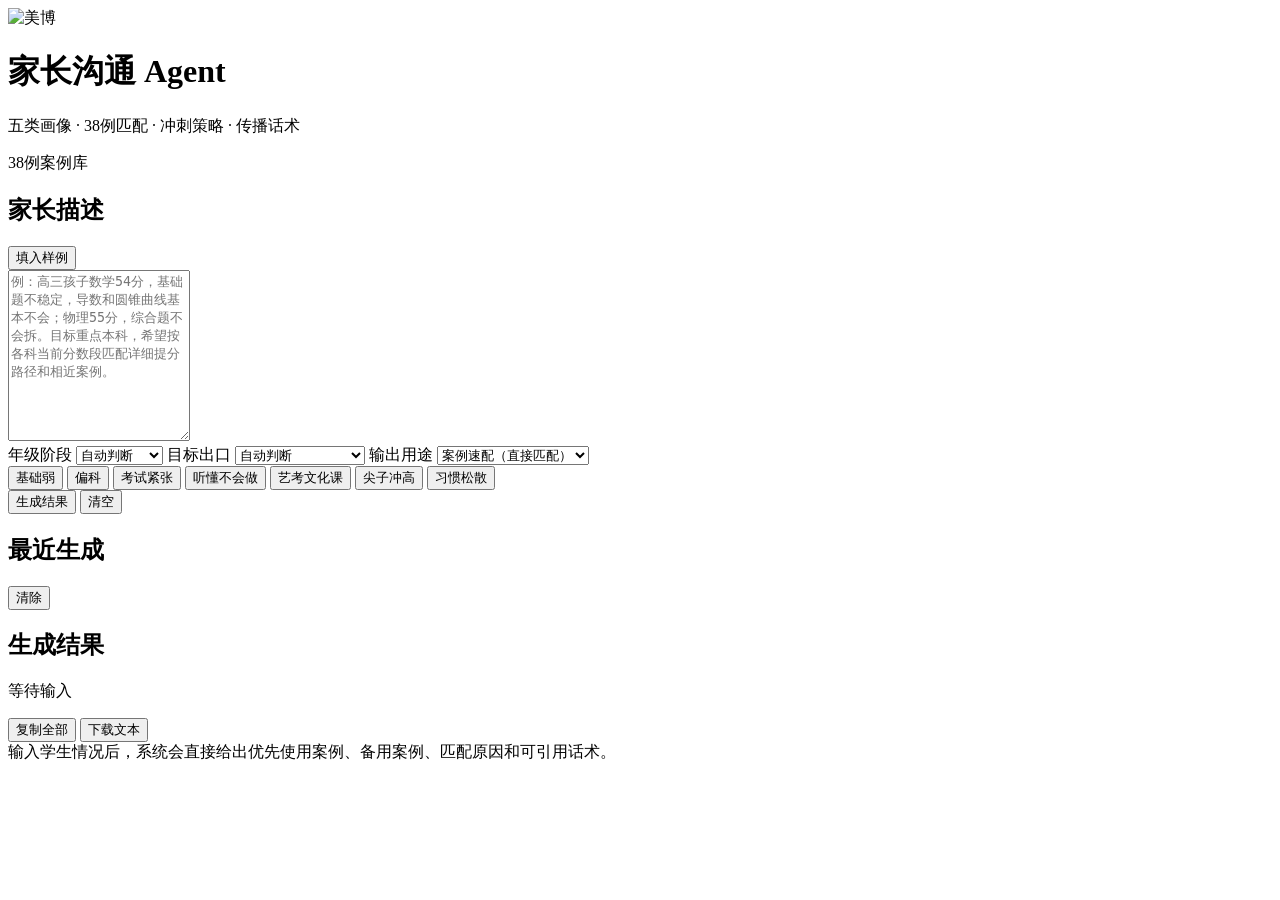
==== index.html @ f77c0be0 "Publish Meibo consulting matcher: index.html" ====
<!doctype html>
<html lang="zh-CN">
  <head>
    <meta charset="utf-8">
    <meta name="viewport" content="width=device-width, initial-scale=1">
    <title>美博家长沟通 Agent</title>
    <link rel="stylesheet" href="./styles.css">
  </head>
  <body>
    <header class="topbar">
      <div class="brand">
        <img src="./assets/meibo_logo.png" alt="美博">
        <div>
          <h1>家长沟通 Agent</h1>
          <p>五类画像 · 38例匹配 · 冲刺策略 · 传播话术</p>
        </div>
      </div>
      <div class="status">38例案例库</div>
    </header>

    <main class="shell">
      <section class="workspace" aria-label="家长描述输入">
        <div class="input-panel">
          <div class="panel-head">
            <h2>家长描述</h2>
            <button class="ghost-btn" id="sampleBtn" type="button">填入样例</button>
          </div>

          <textarea id="parentText" rows="11" placeholder="例：高三孩子数学54分，基础题不稳定，导数和圆锥曲线基本不会；物理55分，综合题不会拆。目标重点本科，希望按各科当前分数段匹配详细提分路径和相近案例。"></textarea>

          <div class="field-grid">
            <label>
              年级阶段
              <select id="grade">
                <option value="auto">自动判断</option>
                <option value="高一/衔接">高一/衔接</option>
                <option value="高二">高二</option>
                <option value="高三">高三</option>
                <option value="艺考文化课">艺考文化课</option>
                <option value="全日制冲刺">全日制冲刺</option>
              </select>
            </label>

            <label>
              目标出口
              <select id="target">
                <option value="auto">自动判断</option>
                <option value="清北/强基/顶尖985">清北/强基/顶尖985</option>
                <option value="985/重点211">985/重点211</option>
                <option value="211/重点本科">211/重点本科</option>
                <option value="本科线/稳上线">本科线/稳上线</option>
                <option value="艺考文化课">艺考文化课</option>
              </select>
            </label>

            <label>
              输出用途
              <select id="mode">
                <option value="cases" selected>案例速配（直接匹配）</option>
                <option value="full">完整沟通方案</option>
                <option value="consultant">咨询老师话术</option>
                <option value="academic">教务/教研讲法</option>
                <option value="share">家长传播短句</option>
                <option value="followup">微信跟进</option>
              </select>
            </label>
          </div>

          <div class="chips" aria-label="常见关注点">
            <button type="button" data-chip="基础弱">基础弱</button>
            <button type="button" data-chip="偏科">偏科</button>
            <button type="button" data-chip="考试紧张">考试紧张</button>
            <button type="button" data-chip="听懂不会做">听懂不会做</button>
            <button type="button" data-chip="艺考文化课">艺考文化课</button>
            <button type="button" data-chip="尖子冲高">尖子冲高</button>
            <button type="button" data-chip="习惯松散">习惯松散</button>
          </div>

          <div class="actions">
            <button class="primary-btn" id="generateBtn" type="button">生成结果</button>
            <button class="secondary-btn" id="clearBtn" type="button">清空</button>
          </div>
        </div>

        <aside class="history-panel" aria-label="最近生成">
          <div class="panel-head">
            <h2>最近生成</h2>
            <button class="ghost-btn" id="clearHistoryBtn" type="button">清除</button>
          </div>
          <div id="historyList" class="history-list"></div>
        </aside>
      </section>

      <section class="result-wrap" aria-live="polite">
        <div class="result-toolbar">
          <div>
            <h2>生成结果</h2>
            <p id="resultMeta">等待输入</p>
          </div>
          <div class="toolbar-actions">
            <button class="secondary-btn" id="copyBtn" type="button">复制全部</button>
            <button class="secondary-btn" id="downloadBtn" type="button">下载文本</button>
          </div>
        </div>
        <div id="result" class="result-empty">
          输入学生情况后，系统会直接给出优先使用案例、备用案例、匹配原因和可引用话术。
        </div>
      </section>
    </main>

    <div class="toast" id="toast" role="status" aria-live="polite"></div>

    <script src="./app.js"></script>
  </body>
</html>
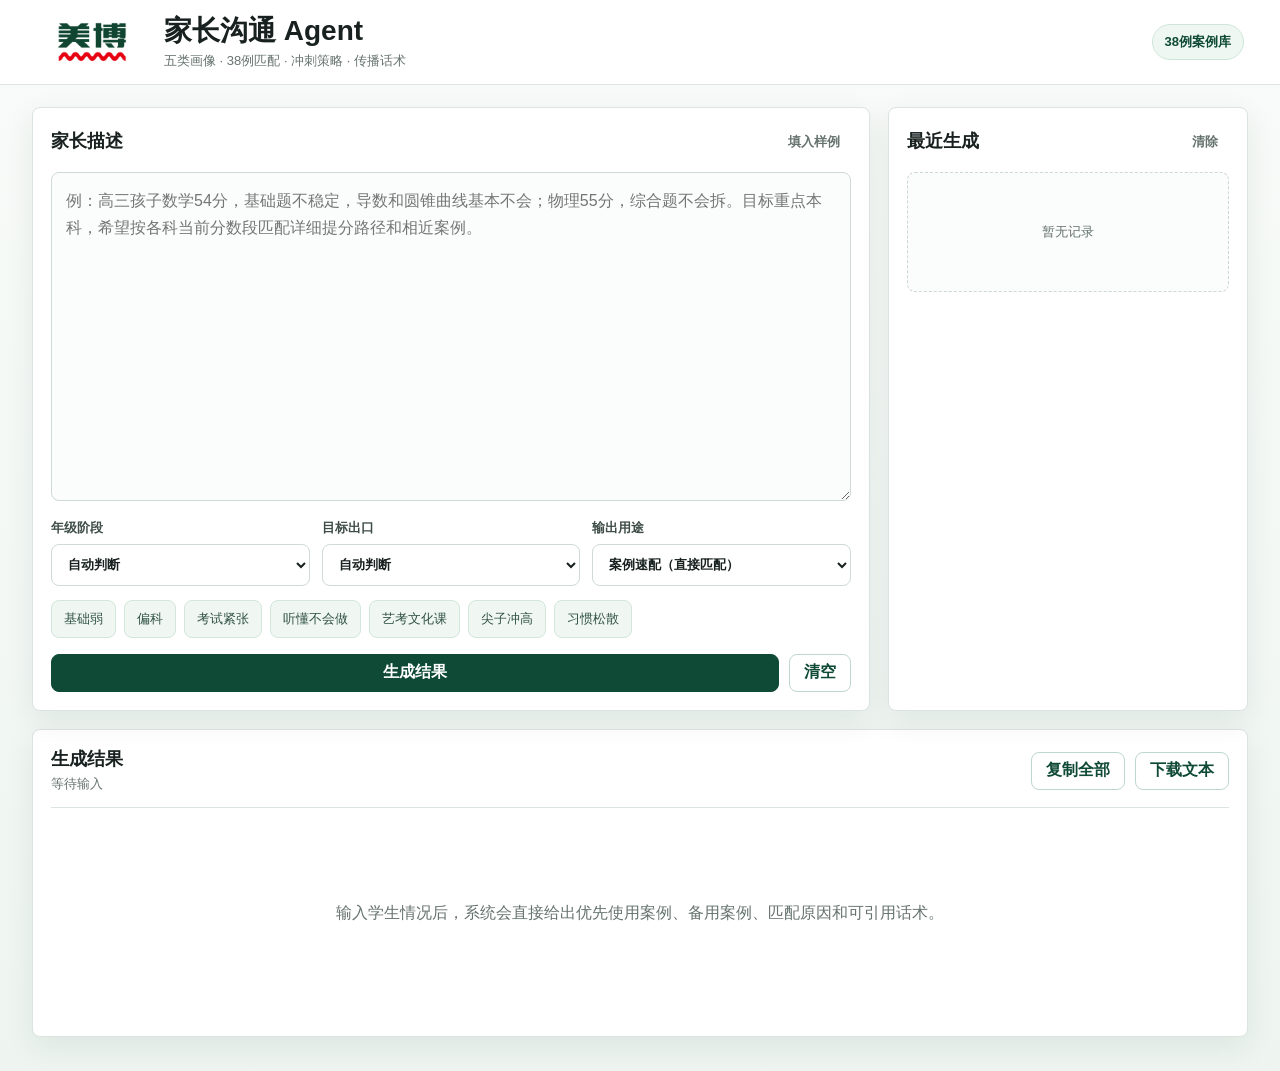
==== commit 7faacd42: "Refine score levels and consultation matching" ====
--- a/index.html
+++ b/index.html
@@ -58,10 +58,6 @@
               <select id="mode">
                 <option value="cases" selected>案例速配（直接匹配）</option>
                 <option value="full">完整沟通方案</option>
-                <option value="consultant">咨询老师话术</option>
-                <option value="academic">教务/教研讲法</option>
-                <option value="share">家长传播短句</option>
-                <option value="followup">微信跟进</option>
               </select>
             </label>
           </div>
--- a/styles.css
+++ b/styles.css
@@ -0,0 +1,956 @@
+:root {
+  --brand: #0f4a37;
+  --brand-2: #1f6b52;
+  --accent: #e60012;
+  --ink: #18211f;
+  --muted: #66736f;
+  --line: #dce4e0;
+  --panel: #ffffff;
+  --soft: #f5f8f6;
+  --warm: #fff7f0;
+  --blue: #edf5ff;
+  --shadow: 0 10px 30px rgba(16, 48, 38, 0.08);
+}
+
+* {
+  box-sizing: border-box;
+}
+
+html {
+  min-width: 320px;
+}
+
+body {
+  margin: 0;
+  color: var(--ink);
+  background: linear-gradient(180deg, #f8fbf9 0%, #eef5f1 100%);
+  font-family: -apple-system, BlinkMacSystemFont, "PingFang SC", "Microsoft YaHei", "Helvetica Neue", Arial, sans-serif;
+  letter-spacing: 0;
+}
+
+button,
+textarea,
+select {
+  font: inherit;
+}
+
+button {
+  cursor: pointer;
+}
+
+.topbar {
+  position: sticky;
+  top: 0;
+  z-index: 5;
+  display: flex;
+  align-items: center;
+  justify-content: space-between;
+  gap: 20px;
+  min-height: 76px;
+  padding: 14px clamp(16px, 3vw, 36px);
+  background: rgba(255, 255, 255, 0.92);
+  border-bottom: 1px solid var(--line);
+  backdrop-filter: blur(16px);
+}
+
+.brand {
+  display: flex;
+  align-items: center;
+  gap: 16px;
+  min-width: 0;
+}
+
+.brand img {
+  width: 112px;
+  height: 42px;
+  object-fit: contain;
+  background: #fff;
+}
+
+.brand h1 {
+  margin: 0;
+  font-size: clamp(20px, 2.2vw, 28px);
+  line-height: 1.2;
+  font-weight: 760;
+}
+
+.brand p {
+  margin: 4px 0 0;
+  color: var(--muted);
+  font-size: 13px;
+  line-height: 1.4;
+}
+
+.status {
+  flex: 0 0 auto;
+  padding: 8px 12px;
+  color: var(--brand);
+  background: #eef7f2;
+  border: 1px solid #cfe5da;
+  border-radius: 999px;
+  font-size: 13px;
+  font-weight: 650;
+}
+
+.shell {
+  width: min(1440px, 100%);
+  margin: 0 auto;
+  padding: 22px clamp(14px, 2.5vw, 34px) 34px;
+}
+
+.workspace {
+  display: grid;
+  grid-template-columns: minmax(0, 1fr) minmax(270px, 360px);
+  gap: 18px;
+  align-items: stretch;
+}
+
+.input-panel,
+.history-panel,
+.result-wrap {
+  background: var(--panel);
+  border: 1px solid var(--line);
+  border-radius: 8px;
+  box-shadow: var(--shadow);
+}
+
+.input-panel {
+  padding: 18px;
+}
+
+.history-panel {
+  display: flex;
+  min-height: 410px;
+  flex-direction: column;
+  padding: 18px;
+}
+
+.panel-head,
+.result-toolbar {
+  display: flex;
+  align-items: center;
+  justify-content: space-between;
+  gap: 14px;
+}
+
+.panel-head h2,
+.result-toolbar h2 {
+  margin: 0;
+  font-size: 18px;
+  line-height: 1.3;
+}
+
+.result-toolbar p {
+  margin: 4px 0 0;
+  color: var(--muted);
+  font-size: 13px;
+}
+
+textarea {
+  width: 100%;
+  min-height: 230px;
+  margin-top: 14px;
+  padding: 14px;
+  resize: vertical;
+  color: var(--ink);
+  background: #fbfdfc;
+  border: 1px solid #cfdad5;
+  border-radius: 8px;
+  outline: none;
+  line-height: 1.7;
+}
+
+textarea:focus,
+select:focus {
+  border-color: var(--brand-2);
+  box-shadow: 0 0 0 3px rgba(31, 107, 82, 0.12);
+}
+
+.field-grid {
+  display: grid;
+  grid-template-columns: repeat(3, minmax(0, 1fr));
+  gap: 12px;
+  margin-top: 14px;
+}
+
+label {
+  display: grid;
+  gap: 7px;
+  color: #3f4d49;
+  font-size: 13px;
+  font-weight: 650;
+}
+
+select {
+  width: 100%;
+  height: 42px;
+  padding: 0 12px;
+  color: var(--ink);
+  background: #fff;
+  border: 1px solid #cfdad5;
+  border-radius: 8px;
+  outline: none;
+}
+
+.chips {
+  display: flex;
+  flex-wrap: wrap;
+  gap: 8px;
+  margin-top: 14px;
+}
+
+.chips button,
+.ghost-btn,
+.secondary-btn,
+.primary-btn {
+  min-height: 38px;
+  border-radius: 8px;
+  border: 1px solid transparent;
+  transition: 0.16s ease;
+}
+
+.chips button {
+  padding: 0 12px;
+  color: #315146;
+  background: #f0f7f3;
+  border-color: #d2e6db;
+  font-size: 13px;
+}
+
+.chips button.active {
+  color: #fff;
+  background: var(--brand);
+  border-color: var(--brand);
+}
+
+.actions {
+  display: flex;
+  gap: 10px;
+  margin-top: 16px;
+}
+
+.primary-btn,
+.secondary-btn,
+.ghost-btn {
+  display: inline-flex;
+  align-items: center;
+  justify-content: center;
+  white-space: nowrap;
+  font-weight: 700;
+}
+
+.primary-btn {
+  flex: 1;
+  min-width: 180px;
+  padding: 0 18px;
+  color: #fff;
+  background: var(--brand);
+  border-color: var(--brand);
+}
+
+.primary-btn:hover {
+  background: #0b3d2e;
+}
+
+.secondary-btn {
+  padding: 0 14px;
+  color: var(--brand);
+  background: #fff;
+  border-color: #bfd8cd;
+}
+
+.secondary-btn:hover,
+.ghost-btn:hover,
+.chips button:hover {
+  border-color: var(--brand-2);
+}
+
+.ghost-btn {
+  min-height: 32px;
+  padding: 0 10px;
+  color: var(--muted);
+  background: transparent;
+  border-color: transparent;
+  font-size: 13px;
+}
+
+.history-list {
+  display: grid;
+  gap: 10px;
+  margin-top: 14px;
+  overflow: auto;
+}
+
+.history-item {
+  display: grid;
+  gap: 6px;
+  width: 100%;
+  padding: 12px;
+  text-align: left;
+  color: var(--ink);
+  background: #fbfdfc;
+  border: 1px solid var(--line);
+  border-radius: 8px;
+}
+
+.history-item strong {
+  overflow: hidden;
+  text-overflow: ellipsis;
+  white-space: nowrap;
+  font-size: 14px;
+}
+
+.history-item span {
+  display: -webkit-box;
+  overflow: hidden;
+  color: var(--muted);
+  font-size: 12px;
+  line-height: 1.5;
+  -webkit-line-clamp: 2;
+  -webkit-box-orient: vertical;
+}
+
+.empty-history {
+  display: grid;
+  min-height: 120px;
+  place-items: center;
+  color: var(--muted);
+  background: #fbfdfc;
+  border: 1px dashed #ccd8d3;
+  border-radius: 8px;
+  font-size: 13px;
+}
+
+.result-wrap {
+  margin-top: 18px;
+  padding: 18px;
+}
+
+.result-toolbar {
+  padding-bottom: 14px;
+  border-bottom: 1px solid var(--line);
+}
+
+.toolbar-actions {
+  display: flex;
+  gap: 10px;
+  flex-wrap: wrap;
+  justify-content: flex-end;
+}
+
+.result-empty {
+  display: grid;
+  min-height: 210px;
+  place-items: center;
+  color: var(--muted);
+  text-align: center;
+  line-height: 1.8;
+}
+
+.result-content {
+  display: grid;
+  grid-template-columns: repeat(12, minmax(0, 1fr));
+  gap: 14px;
+  margin-top: 16px;
+}
+
+.result-card {
+  min-height: 120px;
+  padding: 16px;
+  background: #fff;
+  border: 1px solid var(--line);
+  border-radius: 8px;
+}
+
+.result-card.wide {
+  grid-column: span 8;
+}
+
+.result-card.side {
+  grid-column: span 4;
+}
+
+.result-card.full {
+  grid-column: 1 / -1;
+}
+
+.result-card h3 {
+  margin: 0 0 10px;
+  color: var(--brand);
+  font-size: 16px;
+  line-height: 1.35;
+}
+
+.result-card h3.subhead {
+  margin-top: 16px;
+  padding-top: 14px;
+  border-top: 1px solid var(--line);
+}
+
+.result-card p,
+.result-card li {
+  color: #26332f;
+  font-size: 15px;
+  line-height: 1.75;
+}
+
+.result-card p {
+  margin: 8px 0;
+}
+
+.result-card ul,
+.result-card ol {
+  margin: 0;
+  padding-left: 1.2em;
+}
+
+.tag-row {
+  display: flex;
+  flex-wrap: wrap;
+  gap: 8px;
+  margin-top: 10px;
+}
+
+.tag {
+  padding: 6px 9px;
+  color: #38524a;
+  background: #eef6f2;
+  border: 1px solid #d2e6dc;
+  border-radius: 999px;
+  font-size: 12px;
+  font-weight: 700;
+}
+
+.logic-chain {
+  display: grid;
+  grid-template-columns: repeat(5, minmax(110px, 1fr));
+  gap: 8px;
+}
+
+.logic-step {
+  min-height: 84px;
+  padding: 12px;
+  background: var(--soft);
+  border: 1px solid #d9e8e1;
+  border-radius: 8px;
+}
+
+.logic-step b {
+  display: block;
+  margin-bottom: 6px;
+  color: var(--brand);
+  font-size: 13px;
+}
+
+.logic-step span {
+  display: block;
+  color: #31423d;
+  font-size: 13px;
+  line-height: 1.55;
+}
+
+.strategy-grid {
+  display: grid;
+  grid-template-columns: minmax(240px, 1.15fr) repeat(3, minmax(180px, 1fr));
+  gap: 10px;
+}
+
+.strategy-main,
+.subject-plan {
+  min-height: 110px;
+  padding: 12px;
+  background: #f8fbf9;
+  border: 1px solid #d9e8e1;
+  border-radius: 8px;
+}
+
+.strategy-main {
+  background: #eef7f2;
+  border-color: #cfe5da;
+}
+
+.strategy-main strong,
+.subject-plan b {
+  display: block;
+  margin-bottom: 6px;
+  color: var(--brand);
+  font-size: 14px;
+}
+
+.strategy-main p,
+.subject-plan span {
+  display: block;
+  margin: 5px 0 0;
+  color: #31423d;
+  font-size: 13px;
+  line-height: 1.6;
+}
+
+.quote-list {
+  display: grid;
+  gap: 8px;
+  padding-left: 0;
+  list-style: none;
+}
+
+.quote-list li {
+  padding: 10px 12px;
+  background: var(--warm);
+  border-left: 4px solid var(--accent);
+  border-radius: 6px;
+}
+
+.copy-line {
+  background: var(--blue);
+  border-left-color: #2878c8;
+}
+
+pre {
+  max-width: 100%;
+  margin: 0;
+  white-space: pre-wrap;
+  word-break: break-word;
+  color: #26332f;
+  font-family: inherit;
+  font-size: 14px;
+  line-height: 1.75;
+}
+
+.toast {
+  position: fixed;
+  right: 18px;
+  bottom: 18px;
+  z-index: 10;
+  max-width: min(360px, calc(100vw - 36px));
+  padding: 12px 14px;
+  color: #fff;
+  background: rgba(15, 74, 55, 0.94);
+  border-radius: 8px;
+  box-shadow: 0 16px 36px rgba(0, 0, 0, 0.18);
+  opacity: 0;
+  transform: translateY(10px);
+  transition: 0.18s ease;
+  pointer-events: none;
+}
+
+.toast.show {
+  opacity: 1;
+  transform: translateY(0);
+}
+
+@media (max-width: 1100px) {
+  .workspace {
+    grid-template-columns: 1fr;
+  }
+
+  .history-panel {
+    min-height: auto;
+  }
+
+  .history-list {
+    grid-template-columns: repeat(2, minmax(0, 1fr));
+  }
+
+  .result-card.wide,
+  .result-card.side {
+    grid-column: 1 / -1;
+  }
+
+  .logic-chain,
+  .strategy-grid {
+    grid-template-columns: repeat(2, minmax(0, 1fr));
+  }
+}
+
+@media (max-width: 760px) {
+  .topbar,
+  .panel-head,
+  .result-toolbar {
+    align-items: flex-start;
+    flex-direction: column;
+  }
+
+  .status {
+    align-self: flex-start;
+  }
+
+  .field-grid,
+  .history-list,
+  .logic-chain,
+  .strategy-grid {
+    grid-template-columns: 1fr;
+  }
+
+  .brand img {
+    width: 92px;
+    height: 34px;
+  }
+
+  .actions,
+  .toolbar-actions {
+    width: 100%;
+  }
+
+  .primary-btn,
+  .secondary-btn {
+    flex: 1 1 auto;
+  }
+}
+
+@media (max-width: 520px) {
+  .brand {
+    align-items: flex-start;
+  }
+
+  .brand p {
+    display: none;
+  }
+
+  .input-panel,
+  .history-panel,
+  .result-wrap {
+    padding: 14px;
+  }
+}
+
+.case-only {
+  align-items: stretch;
+}
+
+.case-match-summary,
+.case-match-heading,
+.case-use-panel {
+  grid-column: 1 / -1;
+}
+
+.case-match-summary {
+  display: flex;
+  align-items: flex-end;
+  justify-content: space-between;
+  gap: 18px;
+  padding: 6px 2px 16px;
+  border-bottom: 1px solid var(--line);
+}
+
+.case-match-summary h3,
+.case-match-heading h3,
+.case-use-panel h3 {
+  margin: 0;
+  color: var(--brand);
+  font-size: 18px;
+  line-height: 1.35;
+}
+
+.case-match-summary p,
+.case-match-heading p,
+.case-use-panel p {
+  margin: 6px 0 0;
+  color: #40504b;
+  font-size: 14px;
+  line-height: 1.7;
+}
+
+.eyebrow {
+  display: block;
+  margin-bottom: 6px;
+  color: var(--accent);
+  font-size: 12px;
+  font-weight: 800;
+}
+
+.case-match-heading {
+  display: flex;
+  align-items: baseline;
+  justify-content: space-between;
+  gap: 16px;
+  margin-top: 4px;
+}
+
+.case-match-heading p {
+  margin: 0;
+  color: var(--muted);
+}
+
+.case-match-card {
+  position: relative;
+  display: flex;
+  grid-column: span 4;
+  min-width: 0;
+  flex-direction: column;
+  padding: 16px;
+  background: #fff;
+  border: 1px solid var(--line);
+  border-radius: 8px;
+}
+
+.case-match-card.priority {
+  border-color: #9fc8b5;
+  box-shadow: inset 0 3px 0 var(--brand);
+}
+
+.case-match-topline {
+  display: flex;
+  align-items: center;
+  justify-content: space-between;
+  gap: 8px;
+}
+
+.case-rank,
+.case-type {
+  font-size: 12px;
+  line-height: 1.4;
+}
+
+.case-rank {
+  color: #fff;
+  padding: 4px 7px;
+  background: var(--brand);
+  border-radius: 4px;
+  font-weight: 750;
+}
+
+.case-match-card:not(.priority) .case-rank {
+  color: #42524d;
+  background: #e9efec;
+}
+
+.case-type {
+  overflow: hidden;
+  color: var(--muted);
+  text-overflow: ellipsis;
+  white-space: nowrap;
+}
+
+.case-match-card h3 {
+  margin: 14px 0 8px;
+  color: var(--brand);
+  font-size: 19px;
+  line-height: 1.3;
+}
+
+.case-reason {
+  margin: 0 0 12px;
+  padding: 10px 11px;
+  color: #31423d;
+  background: #f0f6f3;
+  border-left: 3px solid var(--brand-2);
+  font-size: 13px;
+  line-height: 1.6;
+}
+
+.case-details {
+  display: grid;
+  gap: 12px;
+  margin: 0;
+}
+
+.case-details div {
+  display: grid;
+  gap: 4px;
+}
+
+.case-details dt {
+  color: var(--muted);
+  font-size: 12px;
+  font-weight: 750;
+}
+
+.case-details dd {
+  margin: 0;
+  color: #26332f;
+  font-size: 14px;
+  line-height: 1.65;
+}
+
+.case-copy-btn {
+  align-self: flex-start;
+  min-height: 36px;
+  margin-top: auto;
+  padding: 0 12px;
+  color: var(--brand);
+  background: #fff;
+  border: 1px solid #b8d3c6;
+  border-radius: 6px;
+  font-size: 13px;
+  font-weight: 750;
+}
+
+.case-copy-btn:hover {
+  border-color: var(--brand);
+  background: #f3f8f5;
+}
+
+.case-use-panel {
+  display: grid;
+  grid-template-columns: repeat(2, minmax(0, 1fr));
+  gap: 24px;
+  margin-top: 4px;
+  padding: 16px 2px 2px;
+  border-top: 1px solid var(--line);
+}
+
+@media (max-width: 1100px) {
+  .case-match-card {
+    grid-column: span 6;
+  }
+}
+
+@media (max-width: 760px) {
+  .case-match-summary,
+  .case-match-heading {
+    align-items: flex-start;
+    flex-direction: column;
+  }
+
+  .case-match-card {
+    grid-column: 1 / -1;
+  }
+
+  .case-use-panel {
+    grid-template-columns: 1fr;
+    gap: 14px;
+  }
+}
+
+
+.matched-strategy-section {
+  grid-column: 1 / -1;
+  min-width: 0;
+  padding: 16px 0 4px;
+  border-top: 1px solid var(--line);
+}
+
+.matched-strategy-section.full-strategy {
+  padding-top: 14px;
+}
+
+.matched-strategy-heading {
+  display: flex;
+  align-items: flex-end;
+  justify-content: space-between;
+  gap: 18px;
+  margin-bottom: 12px;
+}
+
+.matched-strategy-heading h3 {
+  margin: 0;
+  color: var(--brand);
+  font-size: 18px;
+}
+
+.matched-strategy-heading p {
+  max-width: 680px;
+  margin: 0;
+  color: var(--muted);
+  font-size: 13px;
+  line-height: 1.6;
+}
+
+.strategy-overview {
+  margin-bottom: 14px;
+}
+
+.subject-strategy-list {
+  display: grid;
+  grid-template-columns: repeat(2, minmax(0, 1fr));
+  gap: 12px;
+}
+
+.subject-strategy-card {
+  min-width: 0;
+  padding: 14px;
+  background: #f8fbf9;
+  border: 1px solid #d6e5de;
+  border-radius: 8px;
+}
+
+.subject-strategy-head {
+  display: flex;
+  align-items: center;
+  justify-content: space-between;
+  gap: 12px;
+  padding-bottom: 10px;
+  border-bottom: 1px solid #dce8e2;
+}
+
+.subject-strategy-head h4 {
+  margin: 0;
+  color: var(--brand);
+  font-size: 17px;
+}
+
+.subject-strategy-head span {
+  padding: 5px 8px;
+  color: #27483c;
+  background: #e8f3ed;
+  border-radius: 4px;
+  font-size: 12px;
+  font-weight: 750;
+}
+
+.subject-strategy-card p,
+.subject-strategy-card li {
+  color: #2f3d38;
+  font-size: 13px;
+  line-height: 1.65;
+}
+
+.subject-strategy-card p {
+  margin: 10px 0 0;
+}
+
+.subject-hit {
+  padding: 7px 9px;
+  color: #69420d !important;
+  background: #fff6e5;
+  border-left: 3px solid #e5a12d;
+}
+
+.subject-strategy-columns {
+  display: grid;
+  grid-template-columns: minmax(0, 0.8fr) minmax(0, 1.2fr);
+  gap: 12px;
+  margin-top: 10px;
+}
+
+.subject-strategy-columns b {
+  display: block;
+  margin-bottom: 4px;
+  color: var(--brand);
+  font-size: 13px;
+}
+
+.subject-strategy-columns ul,
+.subject-strategy-columns ol {
+  margin: 0;
+  padding-left: 1.2em;
+}
+
+.subject-checkpoint,
+.subject-next,
+.subject-avoid {
+  padding-top: 8px;
+  border-top: 1px dashed #d6e2dc;
+}
+
+.subject-avoid {
+  color: #7b341e !important;
+}
+
+@media (max-width: 900px) {
+  .subject-strategy-list {
+    grid-template-columns: 1fr;
+  }
+}
+
+@media (max-width: 620px) {
+  .matched-strategy-heading,
+  .subject-strategy-head {
+    align-items: flex-start;
+    flex-direction: column;
+  }
+
+  .subject-strategy-columns {
+    grid-template-columns: 1fr;
+  }
+}
